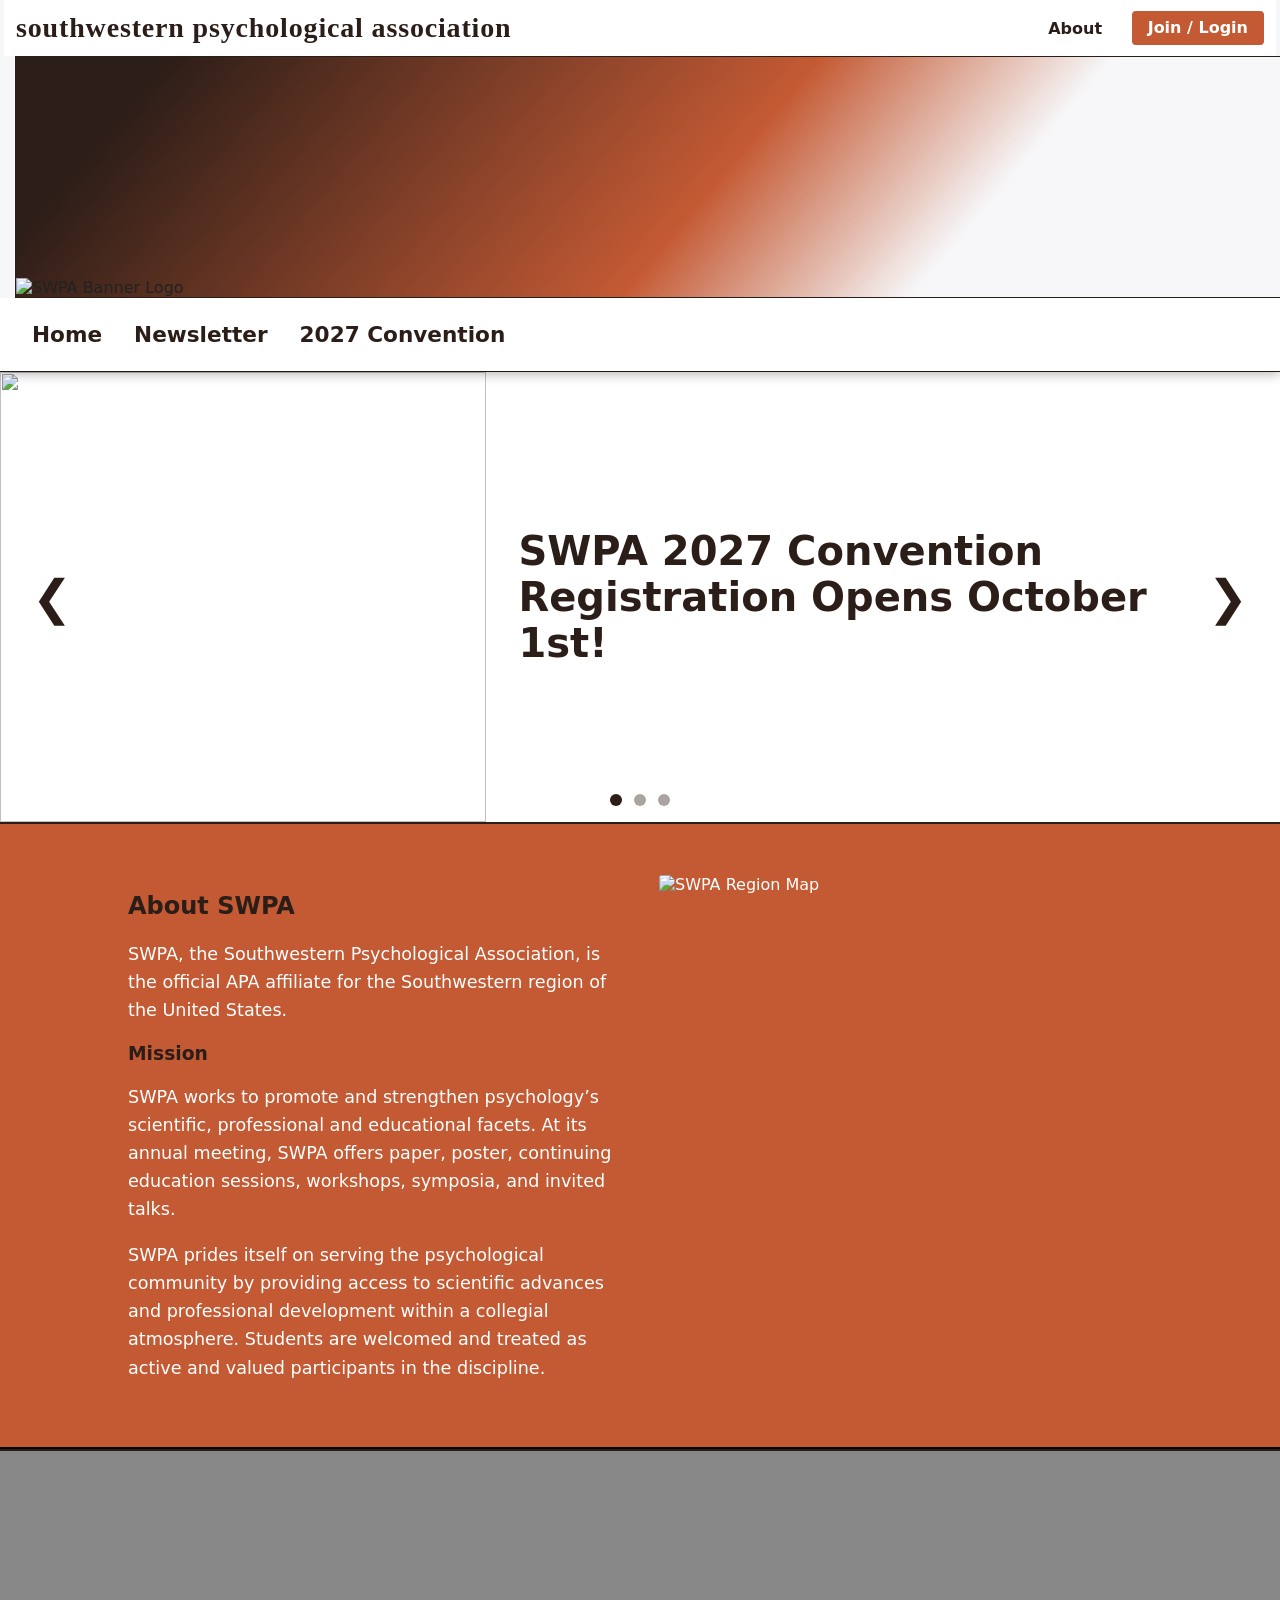
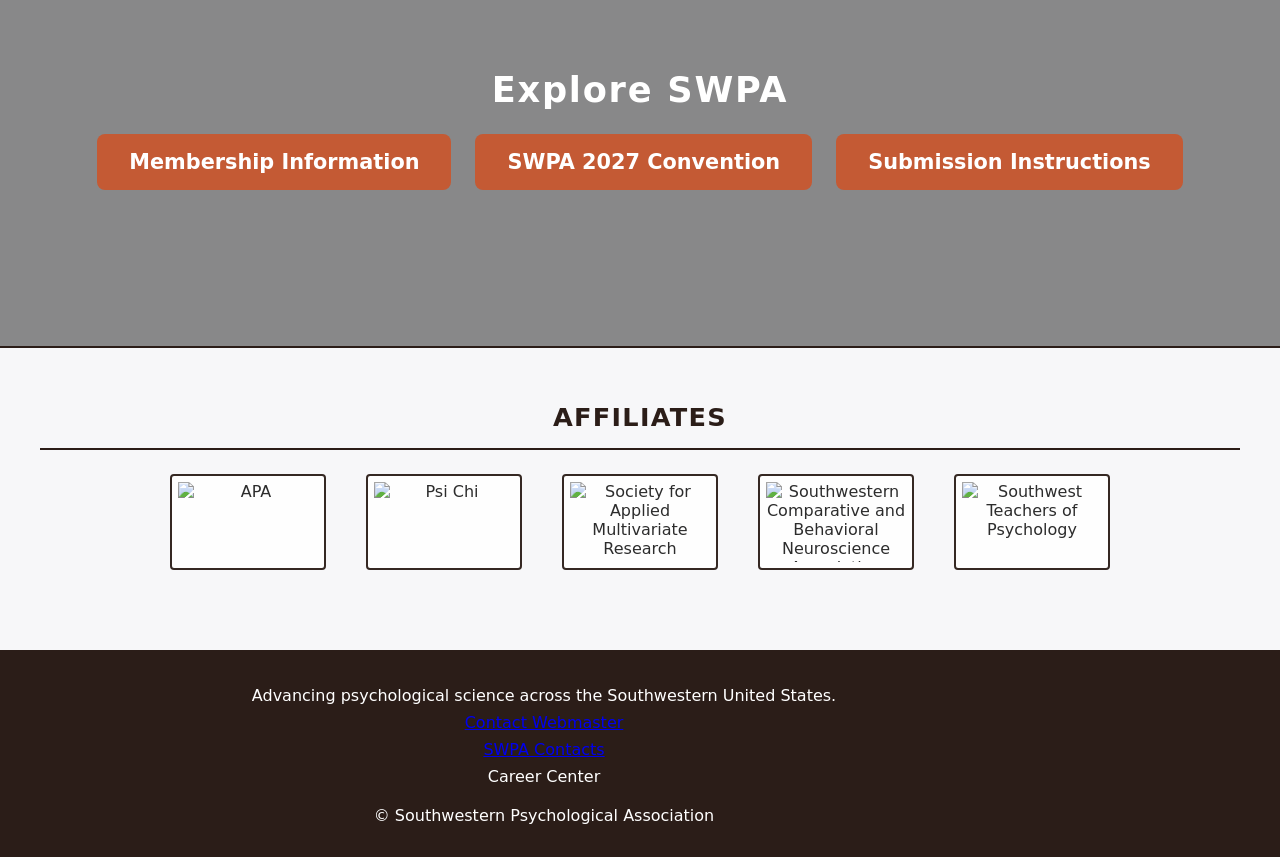
==== index.html @ a3d15211 "Add files via upload" ====
<!DOCTYPE html>
<html lang="en">
<head>
    <meta charset="UTF-8">
    <title>Southwestern Psychological Association</title>
    <link rel="stylesheet" href="swpa.css">
    <link rel="stylesheet" href="mobile.css">

</head>

<body>

<header class="swpa-header">

    <!-- TOP WHITE BAR -->
    <div class="swpa-topbar">
        <div class="topbar-left">southwestern psychological association</div>
	<div class="topbar-right">
    		<a href="AboutSWPA.html" 
      			style="margin-right:1.5rem; 
              		color:var(--swpa-dark); 
              		font-weight:600; 
              		text-decoration:none;">
        			About
    			</a>

    <a href="https://www.xcdsystem.com/swpsych/member" class="topbar-btn">
        Join / Login
    </a>
</div>
    </div>

    <!-- RESPONSIVE BANNER (gradient → fade → desertsun.jpg) -->
    <div class="swpa-banner">
    <img src="ImagesThumbnails/swpa_logo_white.png" alt="SWPA Banner Logo" class="banner-img-left">
    <img src="ImagesThumbnails/desertsun.jpg" alt="SWPA Banner Image" class="banner-img">
    <div class="banner-gradient"></div>
</div>


    <!-- BOTTOM NAVIGATION BAR -->
    <nav class="swpa-nav">

        <!-- Hamburger checkbox -->
        <input type="checkbox" id="menu-toggle" class="menu-toggle">

        <!-- Hamburger button -->
        <label for="menu-toggle" class="hamburger">
            <span class="hamburger-icon"></span>
        </label>

        <!-- Center navigation -->
        <ul class="nav-center">
            <li><a href="index.html">Home</a></li>
            <li><a href="Newsletters.html">Newsletter</a></li>
            <li class="dropdown">
                <a href="#">2027 Convention</a>
                <ul class="dropdown-menu">
                    <li><a href="Convention2027.html">Current Convention</a></li>
                    <li><a href="PastConventions.html">Past Conventions</a></li>
                </ul>
            </li>

        </ul>

    </nav>

</header>
<main class="main-content">

<section class="swpa-message-rotator">
<div class="message-slide active">
    <div class="message-img-wrap">
        <img src="ImagesThumbnails/RoyalSonesta.png" class="message-img">
    </div>

    <div class="message-text">
        SWPA 2027 Convention Registration Opens October 1st!

    </div>
</div>


    <div class="message-slide">
        <div class="message-img-wrap">
        <img src="ImagesThumbnails/SWPA2027ConfGraphic.jpg" class="message-img">
	</div>
        <div class="message-text">
            Call for Submissions Opens Fall 2026.
        </div>
    </div>

    <div class="message-slide">
        <div class="message-img-wrap">
        <img src="ImagesThumbnails/SWPA26Students.jpg" class="message-img">
        </div>
	<div class="message-text">
            Students are valued participants in SWPA — Join us!
        </div>
    </div>
<div class="rotator-arrow rotator-prev">&#10094;</div>
<div class="rotator-arrow rotator-next">&#10095;</div>
<div class="rotator-dots"></div>

</section>


<section class="swpa-about-section">
    <div class="about-grid">

        <div class="about-left">
            <h2>About SWPA</h2>
            <p>SWPA, the Southwestern Psychological Association, is the official APA affiliate for the Southwestern region of the United States.</p>

            <h3>Mission</h3>
            <p>SWPA works to promote and strengthen psychology’s scientific, professional and educational facets. At its annual meeting, SWPA offers paper, poster, continuing education sessions, workshops, symposia, and invited talks.</p>

            <p>SWPA prides itself on serving the psychological community by providing access to scientific advances and professional development within a collegial atmosphere. Students are welcomed and treated as active and valued participants in the discipline.</p>
        </div>

        <div class="about-right">
            <img src="ImagesThumbnails/swpa20states.png" alt="SWPA Region Map">
        </div>

    </div>
</section>

<section class="swpa-video-section">
    <video class="video-bg" autoplay muted loop playsinline>
        <source src="ImagesThumbnails/Houston.mp4" type="video/mp4">
    </video>

    <div class="video-overlay"></div>

    <div class="video-content">
        <h2>Explore SWPA</h2>

        <div class="video-buttons">
            <a href="Membership.html" class="btn video-btn">Membership Information</a>
            <a href="Convention2027.html" class="btn video-btn">SWPA 2027 Convention</a>
            <a href="SubmissionInstructions.html" class="btn video-btn">Submission Instructions</a>
        </div>
    </div>
</section>



    </div>

	<section class="affiliates">
	    <h2 class="affiliates-title">AFFILIATES</h2>
   		<div class="affiliates-inner">
        		<img src="ImagesThumbnails/APALogo.png" alt="APA">
			<img src="ImagesThumbnails/PsiChiLogo.png" alt="Psi Chi">
        		<img src="ImagesThumbnails/SAMRLogo.png" alt="Society for Applied Multivariate Research">
        		<img src="ImagesThumbnails/SCBNALogo.jpg" alt="Southwestern Comparative and Behavioral Neuroscience Association">
        		<img src="ImagesThumbnails/SWTOPLogo.png" alt="Southwest Teachers of Psychology">
    		</div>
	</section>

    </div>

</main>

<footer class="site-footer">
    <div class="footer-inner">

        <div class="footer-left"></div>

        <div class="footer-links">
        <p>Advancing psychological science across the Southwestern United States.</p>
	<p><a href="mailto:jrandell4@uco.edu" target="_blank">Contact Webmaster</a></p>
	<p><a href="ContactSWPA.html" target="_blank">SWPA Contacts</a></p>
        <p>Career Center</p>
    <div class="footer-copyright">
        © Southwestern Psychological Association
    </div>
        </div>

        <div class="social-icons">
             <a href="https://www.facebook.com/SWPsychological" class="icon fb" aria-label="Facebook"></a>
             <a href="https://instagram.com/YourPage" class="icon ig" aria-label="Instagram"></a>
             <a href="https://x.com/YourPage" class="icon x" aria-label="X (Twitter)"></a>
	     <a href="#" class="icon yt" aria-label="YouTube"></a>
        </div>

    </div>

</footer>

<script>
document.addEventListener("DOMContentLoaded", () => {
    const slides = document.querySelectorAll(".message-slide");
    const prevArrow = document.querySelector(".rotator-prev");
    const nextArrow = document.querySelector(".rotator-next");
    const dotsContainer = document.querySelector(".rotator-dots");
    const rotator = document.querySelector(".swpa-message-rotator");

    let index = 0;

    /* -----------------------------------------
       PAUSE SYSTEM
    ----------------------------------------- */
    let isPaused = false;
    let pauseTimeout = null;

    function pauseRotation() {
        isPaused = true;

        clearTimeout(pauseTimeout);
        pauseTimeout = setTimeout(() => {
            isPaused = false;
        }, 10000); // pause for 10 seconds
    }

    /* -----------------------------------------
       BUILD DOTS
    ----------------------------------------- */
    if (dotsContainer) {
        slides.forEach((_, i) => {
            const dot = document.createElement("div");
            dot.className = "rotator-dot";
            dot.addEventListener("click", () => {
                pauseRotation();
                index = i;
                showSlide(index);
            });
            dotsContainer.appendChild(dot);
        });
    }

    /* -----------------------------------------
       SHOW SLIDE
    ----------------------------------------- */
    function showSlide(i) {
        slides.forEach((slide, idx) => {
            slide.classList.toggle("active", idx === i);
        });

        const dots = document.querySelectorAll(".rotator-dot");
        dots.forEach((dot, idx) => {
            dot.classList.toggle("active", idx === i);
        });
    }

    /* -----------------------------------------
       INITIAL STATE
    ----------------------------------------- */
    showSlide(index);

    /* -----------------------------------------
       AUTO ROTATION (respects pause)
    ----------------------------------------- */
    setInterval(() => {
        if (!isPaused) {
            index = (index + 1) % slides.length;
            showSlide(index);
        }
    }, 5000);

    /* -----------------------------------------
       ARROWS
    ----------------------------------------- */
    if (prevArrow && nextArrow) {
        prevArrow.addEventListener("click", () => {
            pauseRotation();
            index = (index - 1 + slides.length) % slides.length;
            showSlide(index);
        });

        nextArrow.addEventListener("click", () => {
            pauseRotation();
            index = (index + 1) % slides.length;
            showSlide(index);
        });
    }

    /* -----------------------------------------
       SWIPE SUPPORT
    ----------------------------------------- */
    let startX = 0;

    if (rotator) {
        rotator.addEventListener("touchstart", e => {
            startX = e.touches[0].clientX;
        });

        rotator.addEventListener("touchend", e => {
            const endX = e.changedTouches[0].clientX;
            const diff = endX - startX;

            if (Math.abs(diff) > 50) {
                pauseRotation();
                if (diff < 0) {
                    index = (index + 1) % slides.length;   // swipe left → next
                } else {
                    index = (index - 1 + slides.length) % slides.length; // swipe right → prev
                }
                showSlide(index);
            }
        });

        /* Pause when clicking anywhere on the rotator */
        rotator.addEventListener("click", pauseRotation);
    }
});
</script>


</body>
</html>
---- swpa.css ----
/* =========================================================
   ROOT VARIABLES
   ========================================================= */
:root {
    --swpa-dark: #2b1d18;
    --swpa-orange: #c45a34;
    --swpa-light-bg: #ffffff;
    --swpa-desert-bg: #f3ede6;
}

/* =========================================================
   ADDITIONAL FONT STYLES
   ========================================================= */
@font-face {
    font-family: 'SWPAHeaderFont';
    src: url('ImagesThumbnails/WhatSoundPoundsNormal-R70o.ttf') format('truetype');
    font-weight: normal;
    font-style: normal;
}

@font-face {
    font-family: 'SWPASpecialFont';
    src: url('ImagesThumbnails/Helldorado-eVrp.ttf') format('truetype');
    font-weight: normal;
    font-style: normal;
}

/* =========================================================
   GLOBAL BASE
   ========================================================= */
body {
    margin: 0;
    font-family: system-ui, sans-serif;
    background: #f7f7f9;
    color: #222;
}

img {
    max-width: 100%;
    height: auto;
}

/* =========================================================
   HEADER SYSTEM
   ========================================================= */

/* ------------------------------
   TOP WHITE BAR
   ------------------------------ */
.swpa-topbar {
    width: calc(100% - 2rem);
    margin: 0 auto;
    background: var(--swpa-light-bg);
    color: var(--swpa-dark);
    padding: 0.75rem;
    display: flex;
    justify-content: space-between;
    align-items: center;
    font-weight: 700;
}

.topbar-btn {
    background: var(--swpa-orange);
    color: #fff;
    padding: 0.45rem 1rem;
    border-radius: 4px;
    text-decoration: none;
    font-weight: 600;
}

.topbar-left {
    font-family: Papyrus, fantasy;
    letter-spacing: 0.03em;
    font-size: 1.75rem;
}


/* =========================================================
   RESPONSIVE BANNER — FIXED BLENDING
   ========================================================= */

.swpa-banner {
    position: relative;
    width: calc(100% - 1rem);
    margin-left: auto;
    margin-right: 0;
    height: 240px;

border-left: 0.25px solid var(--swpa-dark);
border-bottom: 1.5px solid var(--swpa-dark);
border-top: 1.5px solid var(--swpa-dark);

    overflow: visible;
}

.banner-img-left {
    width: 35%;              /* or whatever width you want */
    height: auto;
    object-fit: cover;
    object-position: left;
    position: absolute;
    z-index: 3;
    left: 0;                 /* anchor to the left edge */
    bottom: 0;
}

.banner-img {
    width: 75%;              /* image occupies only the right quarter */
    height: 100%;
    object-fit: cover;
    object-position: center;
    position: absolute;
    z-index: 1;
    right: 0;                /* anchor image to the right edge */
    top: 0;
}

.banner-gradient {
    position: absolute;
    inset: 0;
    z-index: 2;   /* ← gradient stays BELOW both images */

    background: linear-gradient(
        130deg,
        #2b1d18 10%,     /* dark */
        #c45a34 55%,     /* orange */
        transparent 75% /* fade into image */
    );

    mask-image: linear-gradient(135deg, black 0%, black 70%, transparent 100%);
    -webkit-mask-image: linear-gradient(135deg, black 0%, black 70%, transparent 100%);

    pointer-events: none;
}

/* ------------------------------
   BOTTOM NAVIGATION BAR
   ------------------------------ */
.swpa-nav {
    background: var(--swpa-light-bg);
    padding: 1.5rem 1rem;
    border: none;
    display: flex;
    align-items: center;
    justify-content: center;
    position: relative;
}

.swpa-nav > * {
    width: calc(100% - 2rem);
    margin-left: 2rem;
}

/* Hamburger */
.menu-toggle {
    display: none;
}

.hamburger {
    display: none;
    position: absolute;
    left: 1rem;
    top: 0.75rem;
    cursor: pointer;
}

.hamburger-icon {
    width: 28px;
    height: 3px;
    background: var(--swpa-dark);
    border-radius: 2px;
    position: relative;
}

.hamburger-icon::before,
.hamburger-icon::after {
    content: "";
    width: 28px;
    height: 3px;
    background: var(--swpa-dark);
    border-radius: 2px;
    position: absolute;
    left: 0;
}

.hamburger-icon::before { top: -8px; }
.hamburger-icon::after { top: 8px; }

/* Nav links */
.nav-center {
    list-style: none;
    display: flex;
    gap: 2rem;
    margin: 0;
    padding: 0;
}

.nav-center a {
    color: var(--swpa-dark);
    text-decoration: none;
    font-size: 1.35rem;
    font-weight: 700;
}

.nav-center a:hover {
    color: var(--swpa-orange);
}

/* Dropdown */
.dropdown {
    position: relative;
}

.dropdown-menu {
    display: none;
    position: absolute;
    background: var(--swpa-dark);
    list-style: none;
    padding: 0.5rem 0;
    top: 100%;
    left: 0;
    min-width: 180px;
    border: 1px solid var(--swpa-orange);
    z-index: 999;
}

.dropdown-menu li a {
    display: block;
    padding: 0.5rem 1rem;
    color: #fff;
}

.dropdown-menu li a:hover {
    background: var(--swpa-orange);
}

.dropdown:hover .dropdown-menu {
    display: block;
}

/* Mobile nav */
@media (max-width: 900px) {
    .hamburger {
        display: block;
    }

    .nav-center {
        display: none;
        flex-direction: column;
        gap: 1rem;
        margin-top: 3rem;
        padding-bottom: 1rem;
    }

    #menu-toggle:checked ~ .nav-center {
        display: flex;
    }
}

.swpa-header {
    position: fixed;
    top: 0;
    left: 0;
    width: 100%;
    z-index: 9999;
    box-shadow: 0 4px 10px rgba(0,0,0,0.25);
}


/* =========================================================
   HERO BANNER
   ========================================================= */
.swpa-hero-banner {
    background: #ffffff;
    color: var(--swpa-dark);
    padding: 1rem 0;
    border-top: 2px solid var(--swpa-dark);
    border-bottom: 2px solid var(--swpa-dark);
}

.hero-inner {
    width: 80%;
    max-width: 1200px;
    margin: 0 auto;
    text-align: center;
    font-size: 1.2rem;
    font-weight: 600;
}

.hero-message {
    animation: fadeIn 1s ease;
}

@keyframes fadeIn {
    from { opacity: 0; }
    to { opacity: 1; }
}

/* =========================================================
   MAIN CONTENT
   ========================================================= */
.main-content {
    padding-top: 370px; /* perfect for your header */
}

.main-inner {
    width: 80%;
    max-width: 1200px;
    margin: 0 auto;
}

.content-grid {
    display: grid;
    grid-template-columns: 1fr 1fr;
    gap: 2rem;
}

@media (max-width: 900px) {
    .content-grid {
        grid-template-columns: 1fr;
    }
}

/* Cards */
.event-card {
    background: linear-gradient(135deg, var(--swpa-orange), var(--swpa-dark));
    border: 2px solid var(--swpa-dark);
    padding: 1rem;
    border-radius: 6px;
    color: #fff;
    margin-bottom: 1rem;
}

/* Base button */
.btn {
    display: inline-block;
    padding: 0.9rem 1.4rem;
    font-size: 1.1rem;
    font-weight: 600;
    border-radius: 10px;
    text-align: center;
    text-decoration: none;
    transition: all 0.2s ease;
    cursor: pointer;
}

/* Color themes */
.btn.primary {
    background: var(--swpa-dark);
    color: #fff;
}

.btn.warning {
    background: var(--swpa-orange);
    color: #fff;
}

.btn.accent {
    background: #8b4f2f;
    color: #fff;
}

/* Hover effects */
.btn:hover {
    transform: translateY(-3px);
    box-shadow: 0px 6px 12px rgba(0,0,0,0.25);
}


/* =========================================================
   NEW ABOUT SECTION
   ========================================================= */

.swpa-about-section {
    background: var(--swpa-orange);
    color: #fff;
    padding: 3rem 0;
    border-bottom: 2px solid #000;
}

.about-grid {
    width: 80%;
    max-width: 1200px;
    margin: 0 auto;
    display: grid;
    grid-template-columns: 1fr 1fr;
    gap: 2rem;
}

.about-left h2,
.about-left h3 {
    color: var(--swpa-dark);
}

.about-left p {
    font-size: 1.1rem;
    line-height: 1.6;
}

.about-right img {
    width: 100%;
    height: auto;
    border: 3px solid var(--swpa-orange);
    border-radius: 6px;
}

/* Mobile */
@media (max-width: 900px) {
    .about-grid {
        grid-template-columns: 1fr;
        text-align: center;
    }

    .about-right img {
        max-width: 80%;
        margin: 0 auto;
    }
}


/* =========================================================
   AFFILIATES — CONSISTENT LOGO SIZING
   ========================================================= */

.affiliates {
    padding: 2rem 0;
    text-align: center;
}

.affiliates-title {
    font-size: 1.6rem;
    font-weight: 700;
    color: var(--swpa-dark);
    margin-bottom: 1rem;
    letter-spacing: 0.05em;
}

.affiliates-inner {
    max-width: 1200px;
    margin: 0 auto;
    display: flex;
    flex-wrap: wrap;
    gap: 2.5rem;
    justify-content: center;
    align-items: center;
    border-top: 2px solid var(--swpa-dark);
    padding-top: 1.5rem;
}

/* --- Uniform logo sizing --- */
.affiliates-inner img {
    width: 140px;          /* consistent visual footprint */
    height: 80px;          /* consistent height */
    object-fit: contain;   /* preserve aspect ratio */
    background: #fff;      /* optional: clean background */
    padding: 6px;          /* optional: prevents cramped logos */
    border-radius: 4px;    /* optional: subtle polish */
    border: 2px solid var(--swpa-dark);
    opacity: 0.95;
    transition: opacity 0.2s ease;
}

.affiliates-inner img:hover {
    opacity: 1;
}

/* --- Responsive adjustments --- */
@media (max-width: 600px) {
    .affiliates-inner img {
        width: 120px;
        height: 70px;
    }
}

/* =========================================================
   ROTATING MESSAGE
   ========================================================= */

.swpa-message-rotator {
    width: 100%;
    height: 40vh;
    min-height: 450px;
    position: relative;
    overflow: hidden;
    background: white;
    border-top: 2px solid var(--swpa-dark);
    border-bottom: 2px solid var(--swpa-dark);
}

.swpa-message-rotator::before {
    content: "";
    position: absolute;
    inset: 0;
    background-image: url('ImagesThumbnails/swpawatermark.png');
    background-repeat: repeat;
    background-size: 300px;
    background-position: top left;
    opacity: 0.08;
    pointer-events: none;
    z-index: 0;
}

.message-slide {
    position: absolute;
    inset: 0;
    display: flex;
    opacity: 0;
    transition: opacity 1s ease;
    z-index: 5; /* added */
}
.message-slide.active {
    opacity: 1;
}

/* image wrapper + fade */
.message-img-wrap {
    width: 40%;
    height: 100%;
    position: relative;
    display: flex;
    align-items: center;
    justify-content: center;
}

.message-img {
    width: 100%;
    height: 100%;
    object-fit: contain;
    background: transparent;
    z-index: 1;
    position: relative;
}
}

.message-img-wrap::after {
    content: "";
    position: absolute;
    right: 0;
    top: 0;
    width: 8%;
    height: 100%;
    background: linear-gradient(to right, transparent, white);
    z-index: 5;
    pointer-events: none;
}

.message-text {
    width: 60%;
    padding: 2rem;
    font-size: 2.5rem;
    font-weight: 700;
    color: var(--swpa-dark);
    display: flex;
    flex-direction: column;   /* ← THIS stacks text + button */
    justify-content: center;
    align-items: center;      /* ← center-align text + button */
    gap: 1.2rem;              /* ← spacing between text and button */
    z-index: 2;
}


/* arrows */
.rotator-arrow {
    position: absolute;
    top: 50%;
    transform: translateY(-50%);
    font-size: 3rem;
    color: var(--swpa-dark);
    cursor: pointer;
    z-index: 10;
    padding: 0.5rem 1rem;
    user-select: none;
    transition: opacity 0.3s ease;
}

.rotator-prev { left: 1rem; }
.rotator-next { right: 1rem; }

.rotator-arrow:hover { opacity: 0.6; }

/* dots */
.rotator-dots {
    position: absolute;
    bottom: 1rem;
    width: 100%;
    display: flex;
    justify-content: center;
    gap: 0.75rem;
    z-index: 10;
}

.rotator-dot {
    width: 12px;
    height: 12px;
    background: var(--swpa-dark);
    opacity: 0.4;
    border-radius: 50%;
    cursor: pointer;
    transition: opacity 0.3s ease;
}

.rotator-dot.active {
    opacity: 1;
}

.rotator-btn {
    margin-top: 1.5rem;
    font-size: 1.4rem;
    padding: 0.9rem 1.6rem;
    display: inline-block;
}


/* =========================================================
   FOOTER
   ========================================================= */
.site-footer {
    background: var(--swpa-dark);
    color: #fff;
    padding: 2rem 0;
    margin-top: 3rem;
}

.footer-inner {
    max-width: 1200px;
    margin: 0 auto;
    display: flex;
    justify-content: space-between;   /* two columns */
    align-items: flex-start;           /* icons stay at the top */
    text-align: center;                /* center text inside left column */
}

.footer-links p {
    margin: 0.25rem 0;
    line-height: 1.2;
}


.footer-links {
    flex: 1;                           /* takes up left column */
    display: flex;
    flex-direction: column;
    align-items: center;               /* center each link */
}

.social-icons {
    display: flex;
    gap: 1rem;
    justify-content: flex-end;         /* push icons outward */
    align-items: flex-start;           /* align icons at top */
    flex: 0 0 auto;                    /* keep icons tight */
    margin-right: 1rem;                /* optional: push further right */
}



@media (max-width: 900px) {
    .footer-inner {
        flex-direction: column;
        text-align: center;
    }
}

.icon {
    width: 32px;
    height: 32px;
    background-size: contain;
    background-repeat: no-repeat;
    opacity: 0.85;
}

.icon:hover {
    opacity: 1;
}

.icon.fb { background-image: url('ImagesThumbnails/FBLogo.png'); }
.icon.ig { background-image: url('ImagesThumbnails/Insta.png'); }
.icon.x  { background-image: url('ImagesThumbnails/XLogo.png'); }
.icon.yt { background-image: url('ImagesThumbnails/YT.png'); }

.footer-copyright {
    text-align: center;
    margin-top: 1rem;
}

/* =========================================================
   VIDEO BACKGROUND SECTION
   ========================================================= */

.swpa-video-section {
    position: relative;
    width: 100%;
    height: 55vh;
    min-height: 400px;
    overflow: hidden;
    border-top: 2px solid var(--swpa-dark);
    border-bottom: 2px solid var(--swpa-dark);
}

.video-bg {
    position: absolute;
    inset: 0;
    width: 100%;
    height: 100%;
    object-fit: cover;
    z-index: 1;
}

/* Dark overlay for readability */
.video-overlay {
    position: absolute;
    inset: 0;
    background: rgba(0,0,0,0.45);
    z-index: 2;
}

/* Content centered over video */
.video-content {
    position: relative;
    z-index: 3;
    height: 100%;
    display: flex;
    flex-direction: column;
    justify-content: center;
    align-items: center;
    color: #fff;
    text-align: center;
    padding: 1rem;
}

.video-content h2 {
    font-size: 2.2rem;
    margin-bottom: 1.5rem;
    letter-spacing: 0.05em;
}

/* Buttons */
.video-buttons {
    display: flex;
    gap: 1.5rem;
}

.video-btn {
    background: var(--swpa-orange);
    color: #fff;
    padding: 1rem 2rem;
    font-size: 1.3rem;
    border-radius: 8px;
    font-weight: 700;
    text-decoration: none;
    transition: all 0.3s ease;
}

.video-btn:hover {
    background: var(--swpa-dark);
    transform: translateY(-4px);
}

/* Mobile layout */
@media (max-width: 900px) {
    .video-buttons {
        flex-direction: column;
        gap: 1rem;
    }

    .video-content h2 {
        font-size: 1.8rem;
    }
}

/* =========================================================
   CONVENTION HERO (Ken Burns Banner)
   ========================================================= */

.convention-hero {
    position: relative;
    width: 100%;
    height: 50vh; /* adjust to taste */
    min-height: 450px;
    overflow: hidden;
}

/* Background image with Ken Burns effect */

/* Orange fade on the right */
.convention-hero-overlay {
    position: absolute;
    inset: 0;
    background: linear-gradient(
        to right,
        rgba(0,0,0,0) 0%,          /* left side: no darkening */
        rgba(0,0,0,0) 50%,         /* middle: still transparent */
        rgba(196,90,52,0.4) 65%,   /* SWPA orange begins */
        rgba(196,90,52,0.7) 80%,   /* stronger orange */
        rgba(196,90,52,1.0) 100%   /* fully opaque orange */
    );
    opacity: 0.65;
    z-index: 2;
    pointer-events: none;
}

/* Text overlay */
.convention-hero-text {
    position: absolute;
    top: 50%;
    right: 10%;
    transform: translateY(-50%);
    color: var(--swpa-dark);
    z-index: 5;
    text-shadow: 0 2px 6px rgba(0,0,0,0.4);
}

.convention-hero-text h1 {
    font-size: 3rem;
    margin: 0 0 0.5rem 0;
    font-family: 'SWPAHeaderFont', serif; /* your new font */
}

.convention-hero-text h2,
.convention-hero-text h3 {
    font-size: 1.8rem;
    margin: 0.25rem 0;
    font-family: 'SWPAHeaderFont', serif; /* your new font */
}


.convention-hero-video {
    position: absolute;
    inset: 0;
    width: 100%;
    height: 100%;
    object-fit: cover;   /* fills the hero area */
    z-index: 1;          /* behind overlay + text */
}

/* =========================================================
   CONVENTION COLLAPSIBLE SECTIONS — UPDATED
   ========================================================= */

.convention-collapse {
    width: 100%;
    background: #fff; /* full white background */
    margin: 2rem 0;
    border: 2px solid var(--swpa-dark);
    border-radius: 6px;
}

/* Header button */
.collapse-toggle {
    width: 100%;
    background: #fff;
    color: var(--swpa-dark);
    padding: 1.2rem 1.5rem;
    font-size: 1.8rem;
    font-family: 'SWPAHeaderFont', serif; /* your new font */
    font-weight: 700;
    text-align: left;
    border: none;
    cursor: pointer;
    display: flex;
    justify-content: space-between; /* pushes plus sign to right */
    align-items: center;
    border-bottom: 2px solid var(--swpa-dark);
}

/* Plus/minus icon */
.collapse-icon {
    font-weight: 700;
    color: var(--swpa-orange);
    margin-left: auto;
    padding-left: 1rem;
    letter-spacing: 0.03em;
}

/* Collapsible content */
.collapse-content {
    display: none;
    background: #fff; /* white background inside */
    padding: 1.5rem;
    animation: fadeIn 0.4s ease;
}

/* Three-column grid */
.reg-grid {
    display: grid;
    grid-template-columns: repeat(3, 1fr);
    gap: 2rem;
    margin-top: 1.5rem;
}

/* Registration cards */
.reg-card {
    background: #fff;
    border-top: 2px solid var(--swpa-dark);
    border-bottom: 2px solid var(--swpa-dark);
    padding: 1rem;
}

.reg-card h3 {
    font-family: 'SWPAHeaderFont', serif;
    color: var(--swpa-orange);
    margin-top: 0;
}

@media (max-width: 900px) {
    .reg-grid {
        grid-template-columns: 1fr;
    }
}

/* Full-width registration button */
.reg-fullwidth-btn {
    width: 100%;
    background: #fff;
    border-top: 2px solid var(--swpa-dark);
    border-bottom: 2px solid var(--swpa-dark);
    margin-top: 2rem;
    padding: 1.2rem 0;
    text-align: center;
}

.reg-link {
    display: block;
    width: 100%;
    font-family: 'SWPAHeaderFont', serif; /* your new font */
    font-size: 1.6rem;
    font-weight: 700;
    color: var(--swpa-orange);
    text-decoration: none;
    letter-spacing: 0.03em;
    transition: all 0.25s ease;
}

/* Hover effect */
.reg-link:hover {
    color: var(--swpa-dark);
    background: var(--swpa-desert-bg);
    cursor: pointer;
}


/* =========================================================
   NEWSLETTER PAGE
   ========================================================= */

/* ------------------------------
   HERO
------------------------------ */
.newsletter-hero {
    text-align: center;
    padding: 1rem 0;
}

.newsletter-hero-img {
    width: 100%;
    height: auto;
    object-fit: contain;
    border-radius: 12px;
    margin-bottom: 0.5rem;
}

.newsletter-title {
    font-size: 2.4rem;
    color: var(--swpa-dark);
    margin-bottom: 0.5rem;
}

.newsletter-subtitle {
    font-size: 1.2rem;
    color: var(--swpa-orange);
    margin-bottom: 1.5rem;
}

.newsletter-current-btn {
    font-size: 1.4rem;
    padding: 1rem 2rem;
    border-radius: 12px;
    margin-top: 1rem;
}

/* ------------------------------
   MAIN LAYOUT (Sidebar + Content)
------------------------------ */
.newsletter-layout {
    display: grid;
    grid-template-columns: 280px auto;
    gap: 2rem;
    margin-top: 2rem;
}

/* ------------------------------
   SIDEBAR
------------------------------ */
.newsletter-sidebar {
    background: var(--swpa-desert-bg);
    padding: 1.5rem;
    font-size: 1rem;
    line-height: 1.5;
}

.newsletter-sidebar h2 {
    margin: 0 0 1rem 0;
    font-size: 1.3rem;
    color: var(--swpa-dark);
}

/* Base list reset */
.newsletter-menu,
.newsletter-decade-volumes,
.newsletter-issues {
    list-style: none;
    padding: 0;
    margin: 0;
}

/* ------------------------------
   DECADE ACCORDION
------------------------------ */
.newsletter-decade {
    margin-bottom: 1.5rem;
}

.newsletter-decade-toggle {
    width: 100%;
    text-align: left;
    background: transparent;
    border: none;
    padding: 0.5rem 0;
    font-size: 1.2rem;
    font-weight: 700;
    color: var(--swpa-dark);
    cursor: pointer;
}

.newsletter-decade-toggle:hover {
    color: var(--swpa-orange);
}

.newsletter-decade-volumes {
    padding-left: 1rem;
    margin-top: 0.5rem;
    display: none;
}

.newsletter-decade.open .newsletter-decade-volumes {
    display: block;
}

/* ------------------------------
   VOLUME ACCORDION
------------------------------ */
.newsletter-volume {
    margin-bottom: 1rem;
}

.newsletter-volume-toggle {
    width: 100%;
    text-align: left;
    background: transparent;
    border: none;
    padding: 0.4rem 0;
    font-size: 1rem;
    font-weight: 700;
    color: var(--swpa-dark);
    cursor: pointer;
}

.newsletter-volume-toggle:hover {
    color: var(--swpa-orange);
}

.newsletter-issues {
    padding-left: 1rem;
    margin-top: 0.25rem;
    display: none;
}

.newsletter-volume.open .newsletter-issues {
    display: block;
}

.newsletter-issues a {
    color: var(--swpa-dark);
    font-size: 0.95rem;
    font-weight: 600;
    text-decoration: none;
}

.newsletter-issues a:hover {
    color: var(--swpa-orange);
}

/* ------------------------------
   MAIN CONTENT AREA
------------------------------ */
.newsletter-main {
    padding: 1rem;
}

/* ABOUT SECTION (right of sidebar) */
.newsletter-about {
    margin-bottom: 2rem;
}

/* ------------------------------
   TWO-COLUMN SECTION (Features + Editor)
------------------------------ */
.newsletter-two-col {
    display: grid;
    grid-template-columns: 2fr 1fr;
    gap: 2rem;
    margin-top: 1rem;
}

/* Left column: Featured Sections */
.newsletter-features-col ul.newsletter-features {
    padding-left: 1.2rem;
    line-height: 1.6;
}

/* Right column: Editor Info */
.newsletter-editor-col {
    padding-left: 1rem;
    text-align: center;
}

.newsletter-editor-img {
    width: 220px;
    border-radius: 12px;
    border: 3px solid var(--swpa-dark);
    margin-bottom: 1rem;
}

.newsletter-editor-btn {
    margin-top: 1rem;
    font-size: 1.2rem;
    padding: 0.9rem 1.6rem;
}

/* Editor two-column layout */
.editor-grid {
    display: grid;
    grid-template-columns: 1fr 220px;
    gap: 1.5rem;
    align-items: center;
}

.editor-text {
    text-align: left;
}

.editor-image {
    text-align: right;
}

.editor-image img {
    width: 220px;
    border-radius: 12px;
    border: 3px solid var(--swpa-dark);
}



/* ---------------------------------------------------------------
                     SWPA 2027 Speakers
--------------------------------------------------------------- */

/* Divider label between hero and rotating presenters */
.speaker-divider {
    width: 100%;
    padding: 1.5rem 0;
    margin: 0 auto;
    text-align: center;
    background: var(--swpa-light-bg);
    border-top: 3px solid var(--swpa-dark);
    border-bottom: 3px solid var(--swpa-dark);
}

.speaker-divider h2 {
    font-size: 2rem;
    font-weight: 700;
    font-family: 'SWPAHeaderFont', serif;
    color: var(--swpa-dark);
    letter-spacing: 0.05em;
    margin: 0;
}

/* ------------------------------
   MOBILE
------------------------------ */
@media (max-width: 900px) {

    .newsletter-layout {
        grid-template-columns: 1fr;
    }

    .newsletter-sidebar {
        order: 2;
    }

    .newsletter-main {
        order: 1;
    }

    .newsletter-two-col {
        grid-template-columns: 1fr;
    }

    .newsletter-editor-col {
        border-top: 2px solid var(--swpa-dark);
        margin-top: 2rem;
        padding-top: 2rem;
    }
}
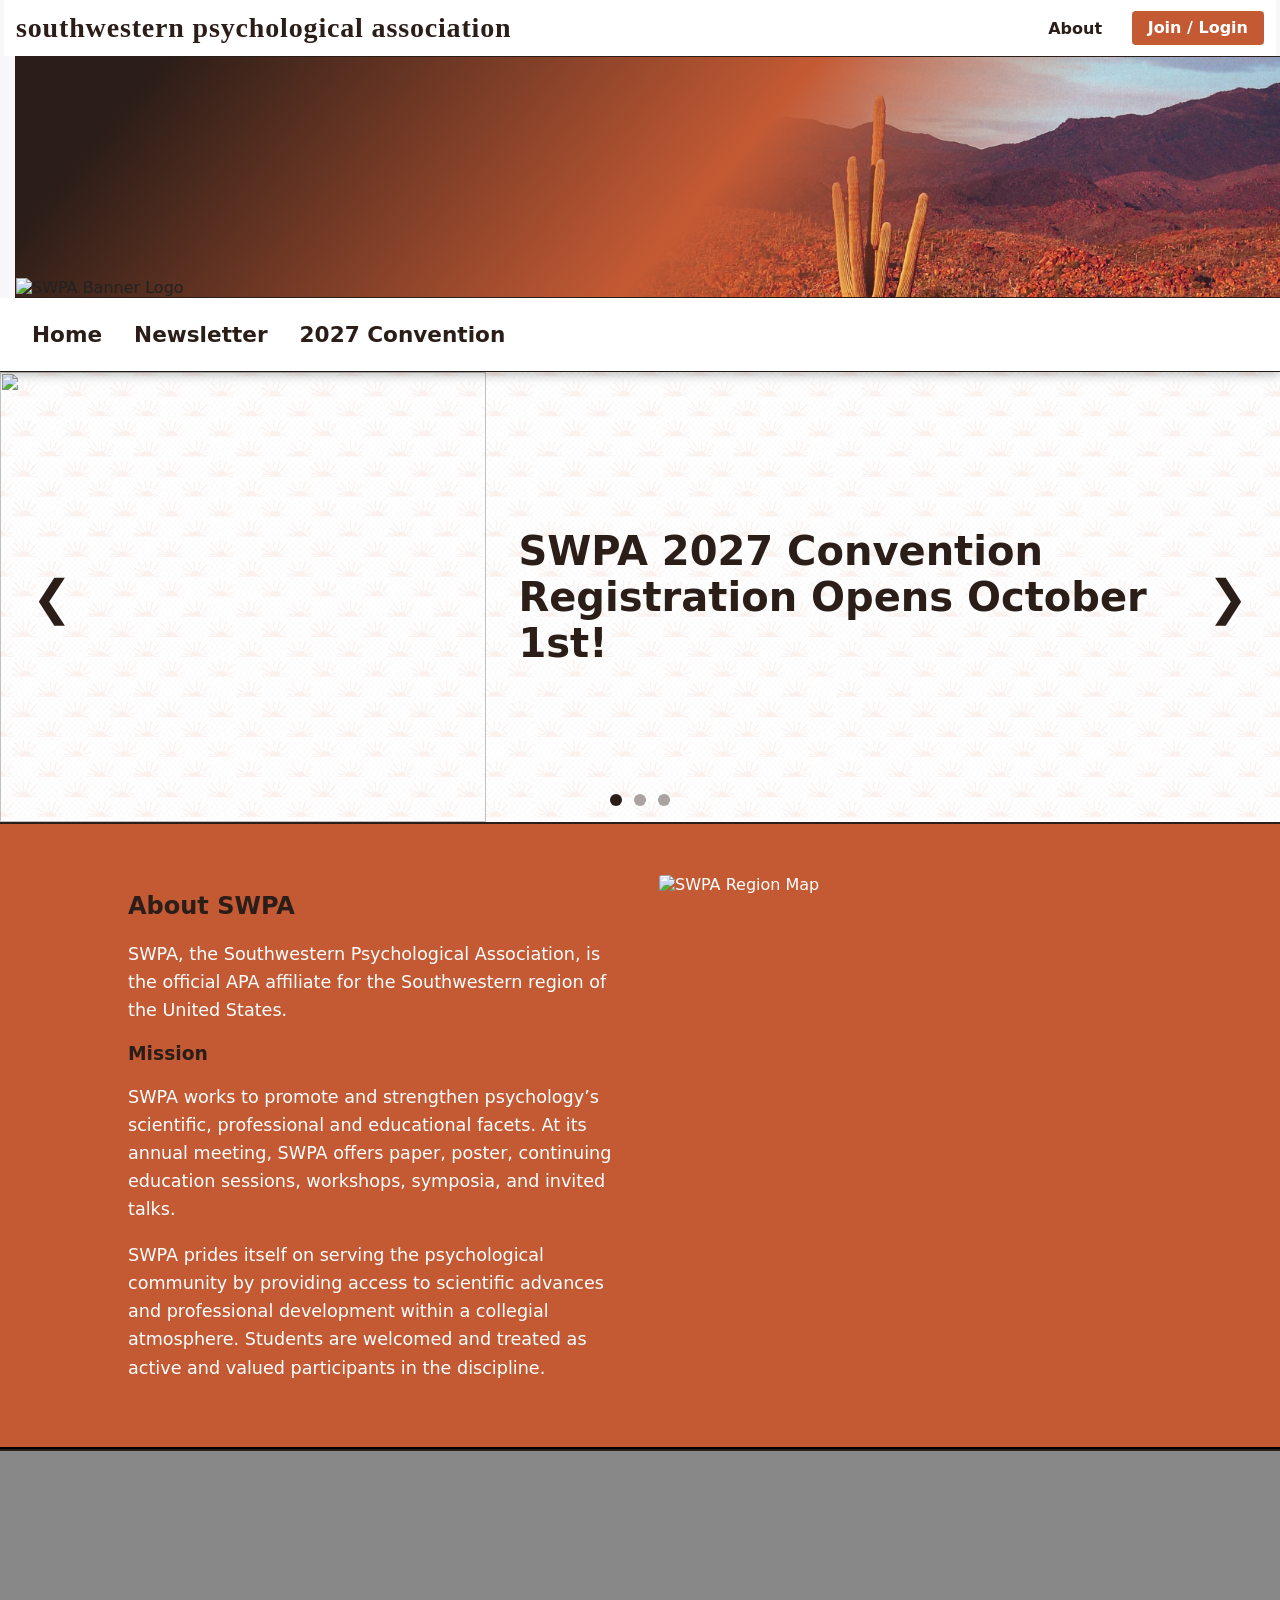
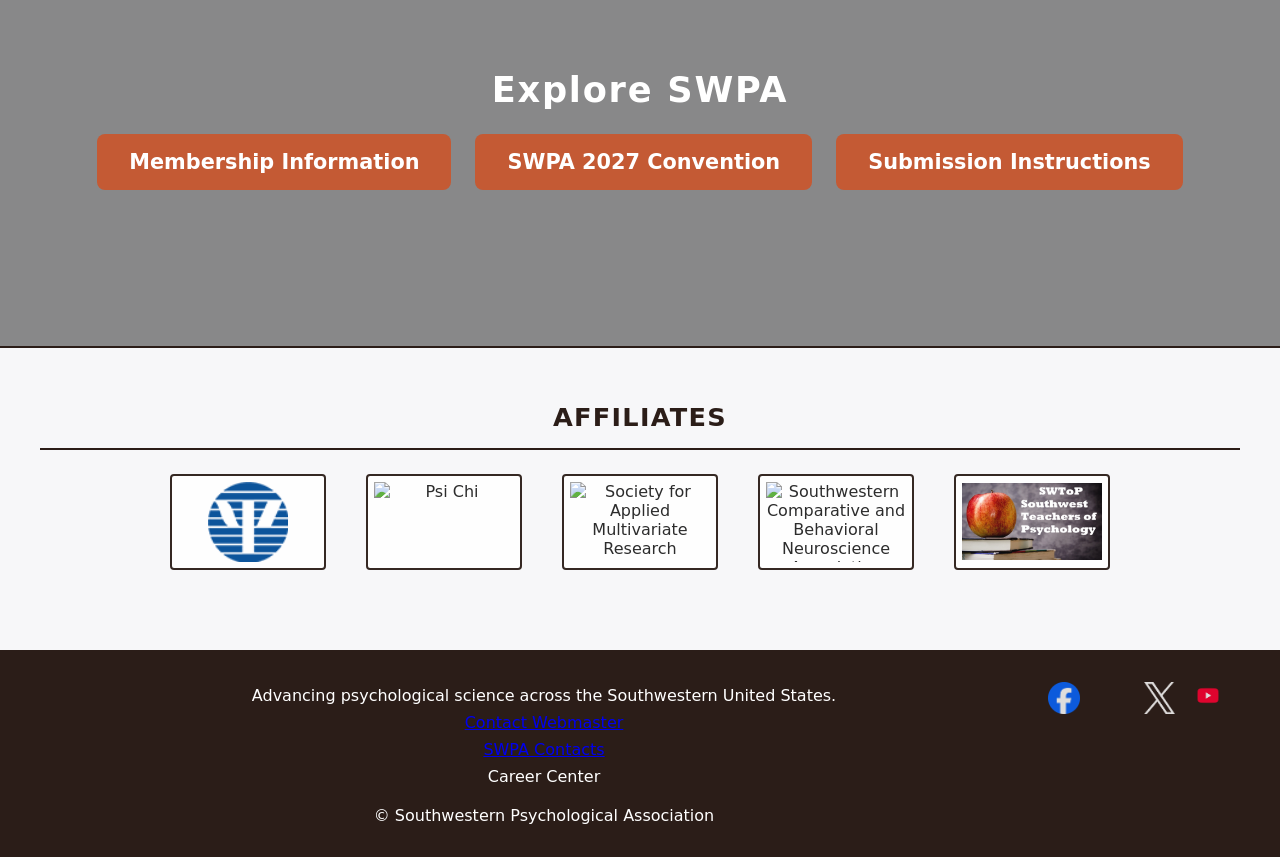
==== commit 7938b97c: "Update index.html" ====
--- a/index.html
+++ b/index.html
@@ -127,7 +127,7 @@
 
 <section class="swpa-video-section">
     <video class="video-bg" autoplay muted loop playsinline>
-        <source src="ImagesThumbnails/Houston.mp4" type="video/mp4">
+        <source src="https://github.com/jadamrandell/SouthwesternPA/releases/download/Houston_Media/Houston.mp4" type="video/mp4">
     </video>
 
     <div class="video-overlay"></div>
